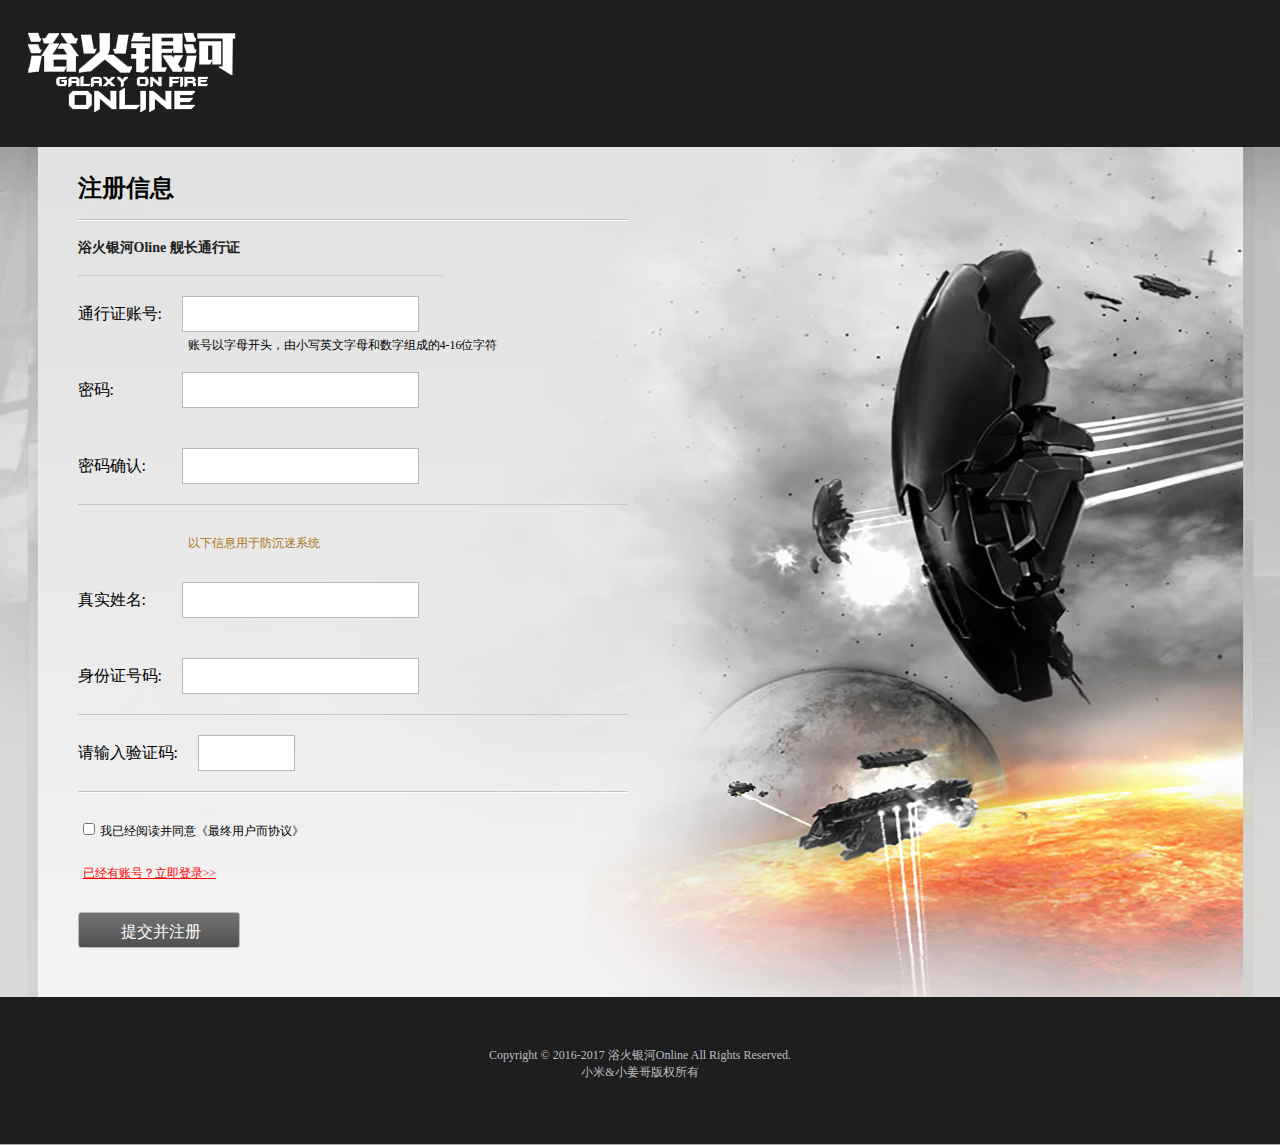
==== ssm-maven/src/main/webapp/shoot/register.html @ 5ea0bb21 "把项目放进来" ====
<!doctype html>
<html>
<head>
<meta charset="utf-8">
<title>浴火银河ONLINE|超能时代，获取你的新装备</title>
<link href="css/reset.css" rel="stylesheet" type="text/css">
<link href="css/register.css" rel="stylesheet" type="text/css">
<script src="js/jquery.js"></script>
</head>

<body>
<div class="head_box">
	<div class="logo_box">
		<a href="home.html"><img src="images/logo.png" alt="LOGO"></a>
    </div>
        <div class="register_box">
            <h1>注册信息</h1>
            <h2>浴火银河Oline 舰长通行证</h2>
            <div class="list_box">
            	通行证账号:<input type="text">
                <p>账号以字母开头，由小写英文字母和数字组成的4-16位字符</p>
                密码:<input type="text" style="margin-left:68px">
                密码确认:<input type="text" style="margin-left:36px">
            </div>
            <div class="name_box">
        		<h3>以下信息用于防沉迷系统</h3>
                真实姓名:<input type="text" style="margin-left:36px"><br>
            	身份证号码:<input type="text">
        	</div>
            <div class="name_box" style="border-bottom:1px solid #c6c6c6;">
            	请输入验证码:<input type="text" style="width:80px">
            </div>
            <div class="name_box" style="font-size:12px; border-top:1px solid #fff;">
            	<input type="checkbox" style="width:12px; height:12px; margin:0; margin:30px 5px;">我已经阅读并同意《最终用户而协议》<br>
                <a href="register_2.html">已经有账号？立即登录&gt;&gt;</a><br>
            	<input type="submit" value="提交并注册" class="go">           
            </div>
        </div>
        <div class="head_box">
        	<div class="buttom">Copyright © 2016-2017 浴火银河Online All Rights Reserved.<br>小米&amp;小姜哥版权所有</div>
        </div>
</div>
</body>
</html>
---- ssm-maven/src/main/webapp/shoot/css/register.css ----
@charset "utf-8";
/* CSS Document */

*{	font-family:"宋体";}
body{ background:url(../images/register_body121015.jpg) no-repeat top center; background-color:#dadada;}
/*****标题栏背景***/
.head_box{
	background-color:#1e1e1e;
	height:147px;
	border-bottom:1px solid #ababab;
	margin:0 auto;
}
.head_box .logo_box{
	width:1225px;
	height:147px;
	margin:0 auto;
}
.head_box .logo_box img{
	margin-top:25px;
}
.register_box{
	width:1225px;
	height:850px;
	margin:0 auto;
	background-image:url(../images/register_main121015.jpg);
	position:relative;
}
.register_box h1{
	width:550px;
	font-size:24px;
	font-weight:bold;
	font-family:"微软雅黑";
	color:#030303;
	padding-top:25px;
	padding-bottom:15px;
	margin-left:50px;
	border-bottom:1px solid #bdbdbd;
}
.register_box h2{
	width:550px;
	font-size:14px;
	color:#202020;
	padding:18px 0;
	margin-left:50px;
	border-top:1px solid #fff;
}
.register_box .list_box{
	width:365px;
	margin-left:50px;
	border-top:1px solid #c6c6c6;
}
.register_box input{
	width:220px;
	height:34px;
	border:1px solid #b9b9b9;
	background-color:#fff;
	margin:20px 20px;
	font-size:16px;
	padding-left:10px;
	padding-right:5px;
	box-shadow:0 0 0 #97b9f0;
	transition:box-shadow 1s;
}
.register_box input:focus{
	box-shadow:0 0 2px #009BFF;
}
.register_box .list_box p{
	font-size:12px;
	position:absolute;
	left:160px;
	top:190px;
}
.register_box .name_box{
	margin-left:50px;
	width:550px;
	border-top:1px solid #c6c6c6;
}
.register_box .name_box h3{
	margin-left:110px;
	margin-top:30px;
	margin-bottom:10px;
	font-size:12px;
	font-weight:normal;
	color:#ae7316;
}
.register_box .name_box a{
	font-size:12px;
	color:red;
	text-decoration:underline;
	margin-left:5px;
}
.register_box .go{
	margin-top:30px;
  border-radius: 3px;
  background-image: -moz-linear-gradient( 90deg, rgb(80,80,80) 0%, rgb(116,116,116) 100%);
  background-image: -webkit-linear-gradient( 90deg, rgb(80,80,80) 0%, rgb(116,116,116) 100%);
  background-image: -ms-linear-gradient( 90deg, rgb(80,80,80) 0%, rgb(116,116,116) 100%);
  box-shadow: inset 0px -1px 1px 0px rgba(0, 0, 0, 0.004),inset 0px 1px 1px 0px rgba(112, 112, 112, 0.004);
  left: 496px;
  top: 877px;
  width: 162px;
  height: 36px;
  margin-left:0;
  font-size: 16px;
  color: rgb(255, 255, 255);
  line-height: 2.313;
  text-shadow: 0px 1px 0px rgba(0, 0, 0, 0.004);
  outline:none;
  cursor:pointer;
}
.register_box .go:active{
  border-radius: 3px;
  background-image: -moz-linear-gradient( 90deg, rgb(80,80,80) 100%, rgb(116,116,116) 0%);
  background-image: -webkit-linear-gradient( 90deg, rgb(80,80,80) 100%, rgb(116,116,116) 0%);
  background-image: -ms-linear-gradient( 90deg, rgb(80,80,80) 100%, rgb(116,116,116) 0%);
  box-shadow: inset 0px -1px 1px 0px rgba(0, 0, 0, 0.004),inset 0px 1px 1px 0px rgba(112, 112, 112, 0.004);
  left: 496px;
  top: 877px;
  width: 162px;
  height: 36px;
  margin-left:0;
  font-size: 16px;
  color: rgb(255, 255, 255);
  line-height: 2.313;
  text-shadow: 0px 1px 0px rgba(0, 0, 0, 0.004);
  outline:none;
  cursor:pointer;
}
.register_box .go:focus{
	box-shadow:none;
}
.buttom{
	font-family:"微软雅黑";
	color:#bcbec2;
	font-size:12px;
	width:1000px;
	margin:0 auto;
	padding:50px 0;
	text-align:center;
}
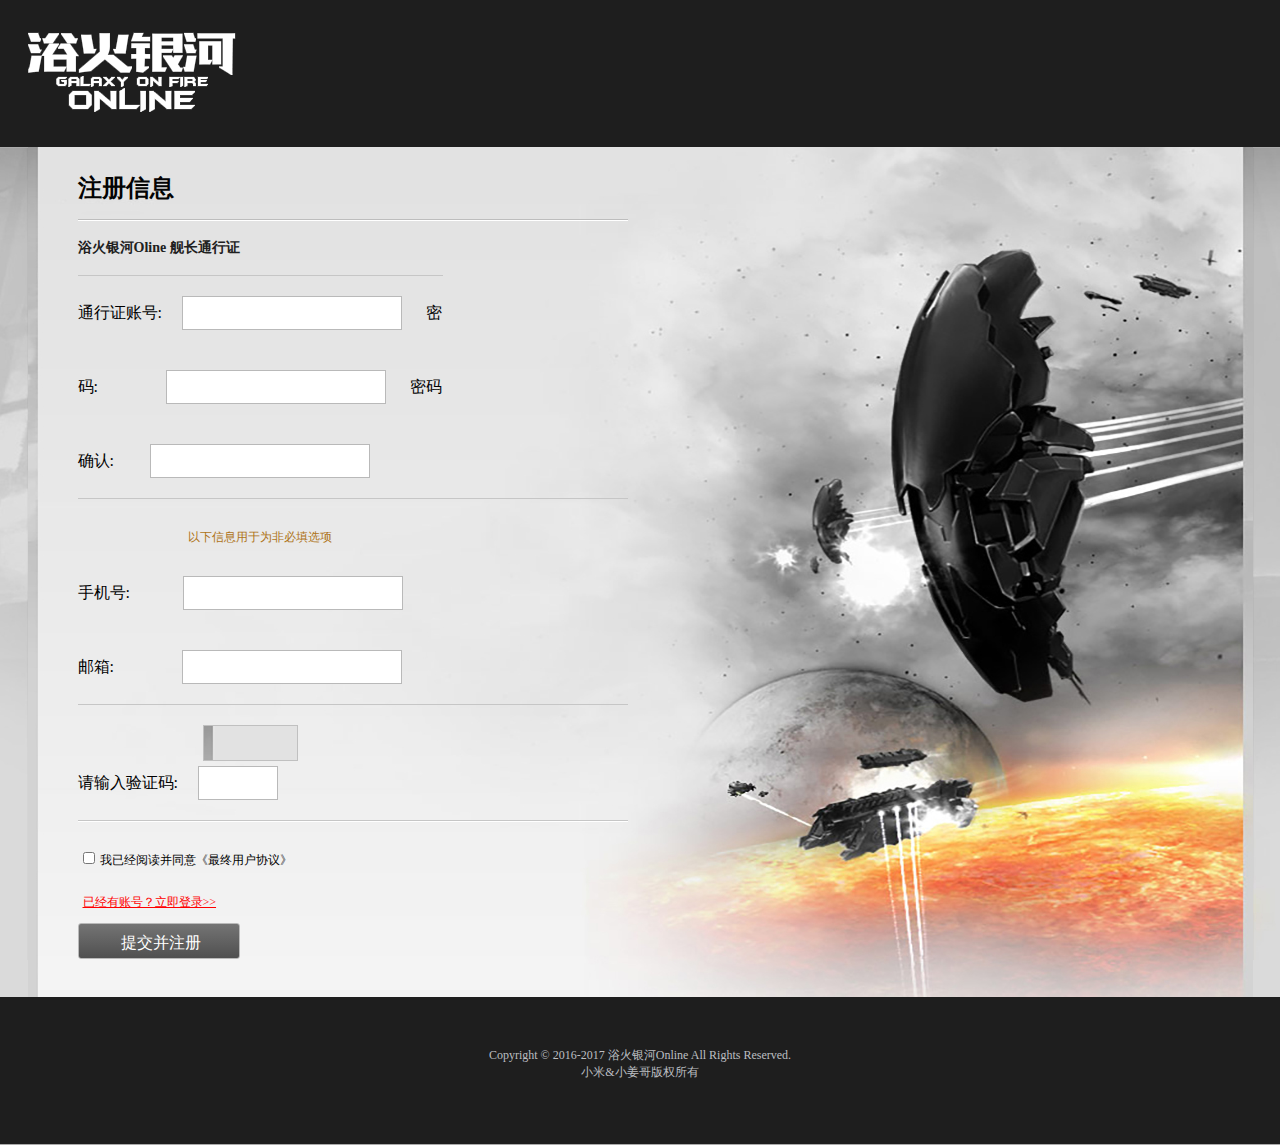
==== commit 6f5cde43: "进行第一次修改增加了下载以及注册生成验证码模块" ====
--- a/ssm-maven/src/main/webapp/shoot/register.html
+++ b/ssm-maven/src/main/webapp/shoot/register.html
@@ -1,11 +1,60 @@
-<!doctype html>
+<!DOCTYPE>
 <html>
 <head>
 <meta charset="utf-8">
 <title>浴火银河ONLINE|超能时代，获取你的新装备</title>
+<style type = "text/css">
+	.checkP{
+		color:red;
+	}
+	
+	#checkUserName{
+		font-size:12px;
+		position:absolute;
+		left:160px;
+		top:190px;
+	}
+	
+	#checkPwd{
+		font-size:12px;
+		position:absolute;
+		left:160px;
+		top:340px;
+	}
+	
+	#checkValidate{
+		font-size:12px;
+		position:absolute;
+		left:290px;
+		top:642px;
+	}
+	
+	#checkEmail{
+		font-size:12px;
+		position:absolute;
+		left:420px;
+		top:519px;
+	}
+	#checkPhone{
+		font-size:12px;
+		position:absolute;
+		left:420px;
+		top:442px;
+	}
+</style>
 <link href="css/reset.css" rel="stylesheet" type="text/css">
 <link href="css/register.css" rel="stylesheet" type="text/css">
 <script src="js/jquery.js"></script>
+<script type="text/javascript" src = "js/value.js"></script>
+<script type = "text/javascript">
+/**
+ * 后绑定事件 进入页面需要干的活
+ */
+$(document).ready(function() {  
+    flushValidateCode();    //进入页面就刷新生成验证码  
+}); 
+</script>
+
 </head>
 
 <body>
@@ -17,23 +66,33 @@
             <h1>注册信息</h1>
             <h2>浴火银河Oline 舰长通行证</h2>
             <div class="list_box">
-            	通行证账号:<input type="text">
-                <p>账号以字母开头，由小写英文字母和数字组成的4-16位字符</p>
-                密码:<input type="text" style="margin-left:68px">
-                密码确认:<input type="text" style="margin-left:36px">
+            	通行证账号:<input id = "username" type="text">
+                <p id = "checkUserName" class = "checkP"></p>
+                密码:<input type="password" id = "rePwd1" style="margin-left:68px">
+                密码确认:<input type="password" id = "rePwd2" style="margin-left:36px" />
+           <p id = "checkPwd" class = "checkP"></p>
             </div>
             <div class="name_box">
-        		<h3>以下信息用于防沉迷系统</h3>
-                真实姓名:<input type="text" style="margin-left:36px"><br>
-            	身份证号码:<input type="text">
+        		<h3>以下信息用于为非必填选项</h3>
+                手机号:<input type="text" id = "telephone" style="margin-left:53px">
+                <p id = "checkPhone" class = "checkP"></p>
+                <br>
+            	邮箱:<input type="text" id = "email" style="margin-left:68px">
+            	<p id = "checkEmail" class = "checkP"></p>
+            	
         	</div>
             <div class="name_box" style="border-bottom:1px solid #c6c6c6;">
-            	请输入验证码:<input type="text" style="width:80px">
+            
+            <img id="codeValidateImg" class="register_box" style = "margin:20px 125px 0px 125px;width:95px;height:36px;cursor:pointer" onclick = "flushValidateCode()"/><br/>
+            	请输入验证码:<input type="text" id = "ValiCode" style="margin:5px 20px 20px 20px;width:80px">
+            	<p id = "checkValidate" class = "checkP"></p>
+            	
             </div>
             <div class="name_box" style="font-size:12px; border-top:1px solid #fff;">
-            	<input type="checkbox" style="width:12px; height:12px; margin:0; margin:30px 5px;">我已经阅读并同意《最终用户而协议》<br>
+            	<input type="checkbox" id = "checkF" style="width:12px; height:12px; margin:0; margin:30px 5px;">我已经阅读并同意《最终用户协议》<br>
                 <a href="register_2.html">已经有账号？立即登录&gt;&gt;</a><br>
-            	<input type="submit" value="提交并注册" class="go">           
+                <!-- <input type = "hidden" name="token" value="${token}" /> -->
+            	<input type="button" style = "margin-top:12px" value="提交并注册" class="go" id = "commitRe" onclick = "checkValidateCode(this)" />  
             </div>
         </div>
         <div class="head_box">
--- a/ssm-maven/src/main/webapp/shoot/css/register.css
+++ b/ssm-maven/src/main/webapp/shoot/css/register.css
@@ -61,10 +61,13 @@
 	box-shadow:0 0 0 #97b9f0;
 	transition:box-shadow 1s;
 }
+
+
+
 .register_box input:focus{
 	box-shadow:0 0 2px #009BFF;
 }
-.register_box .list_box p{
+.register_box .list_box P{
 	font-size:12px;
 	position:absolute;
 	left:160px;
